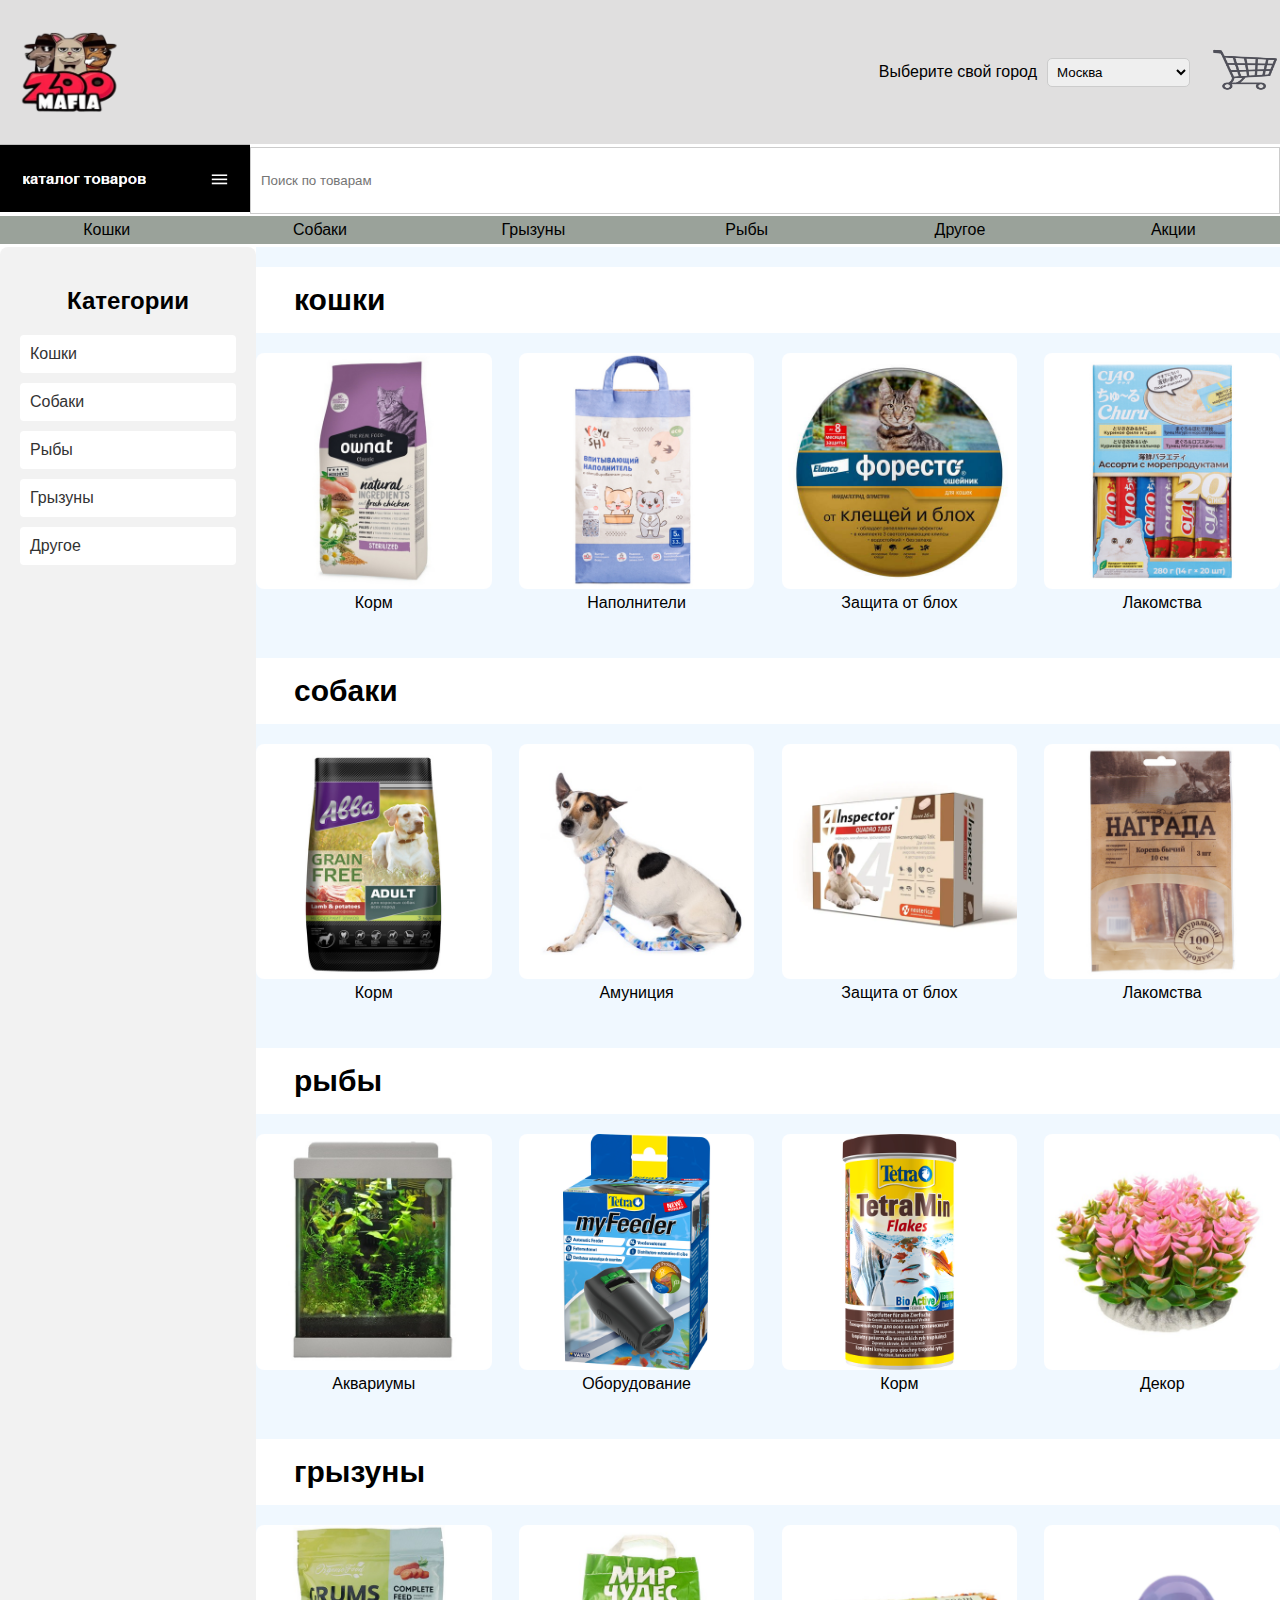
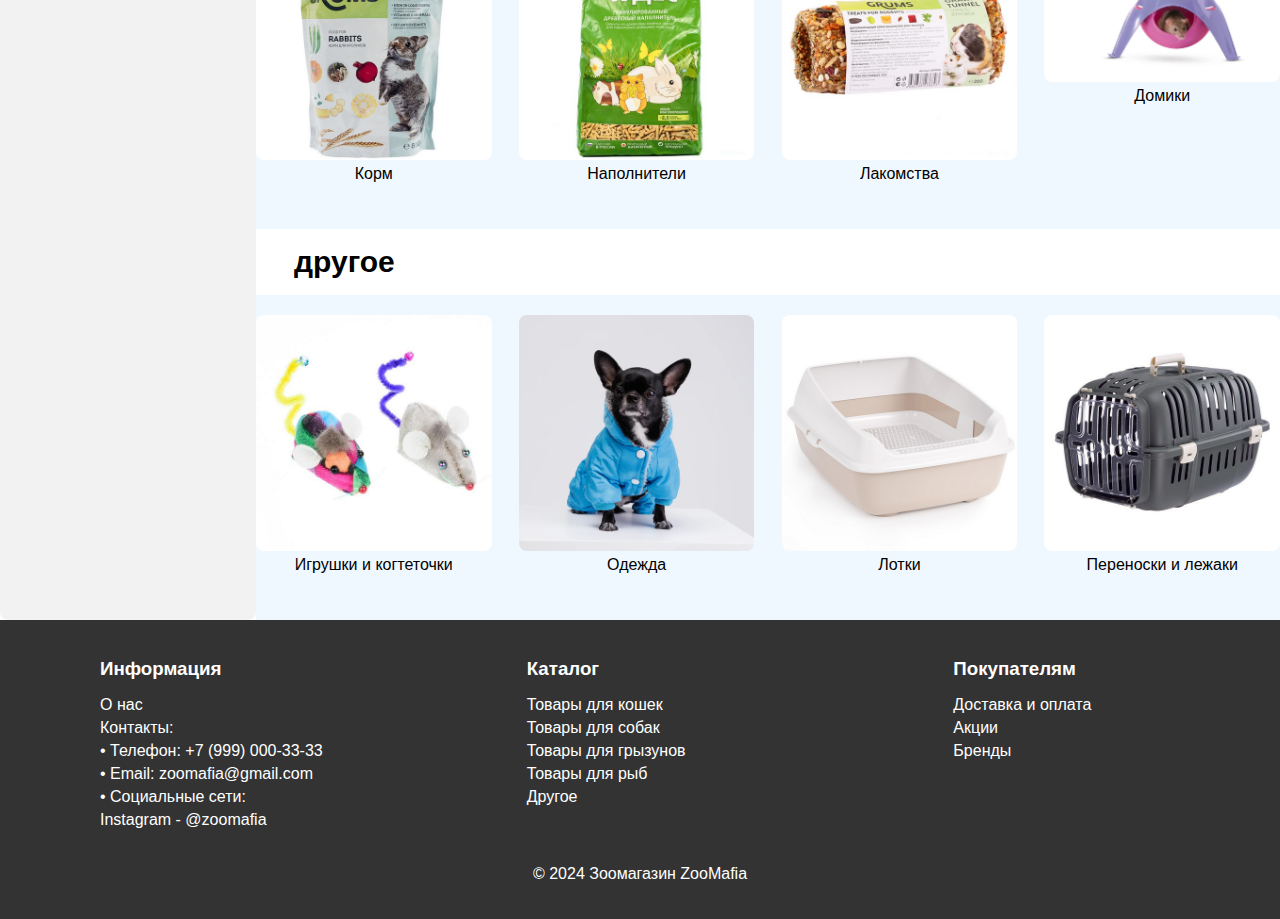
==== catalog.html @ 7aebc4de "Add files via upload" ====
<!DOCTYPE html>
<html lang="en">
<head>
    <meta charset="utf-8">
  <link rel="shortcuy icon" href="photo/logotip.jpg" type="image/jpg">
  <title>Зоомагазин ZooMafia</title>
  <link href="catalog.css" rel="stylesheet">
</head>
<body>
    <body>
        <div class="container">
          <header>
            <div class="header-left">
              <div class="logo">
                <a href="Site.html"><img alt="Logo" src="photo/logo2.png"></a>
              </div>
            </div>
            <div class="header-right">
              <div class="form-group">
                <label class="select-group">
                  <span class="select-label">Выберите свой город</span>
                  <select class="select">
                    <option value="moscow" selected>Москва</option>
                    <option value="st-petersburg">Санкт-Петербург</option>
                    <option value="vladimir">Владимир</option>
                    <option value="nizny">Нижний Новгород</option>
                  </select>
                </label>
              </div>
              <div class="korzina">
                  <a href="/korzina/korz1/" target="_blank"><img alt="korz" src="photo/cart.png"></a>
              </div>
            </div>
          </header>
          <div class="search-bar">
            <div class="menu-icon">
              <a href="catalog.html"><img src="photo/catalog.png" alt="Меню"></a>
            </div>
            <input type="text" placeholder="Поиск по товарам" class="search-input">
          </div>
          <nav>
              <ul class="top-menu">
                  <li>
                      <a href="/">Кошки</a>
                  </li>
                  <li>
                      <a href="/catalog/">Собаки</a>
                  </li>
                  <li>
                      <a href="/about/">Грызуны</a>
                  </li>
                  <li>
                      <a href="/news/">Рыбы</a>
                  </li>
                  <li>
                      <a href="/contacts/">Другое</a>
                  </li>
                  <li>
                      <a href="/contacts/">Акции </a>
                  </li>
              </ul>
          </nav>
          <div class="wrapper">
          <aside>
            <div class="filter-panel">
                  <h2>Категории</h2>
                  <ul>
                      <li>
                          <a href="#cats">Кошки</a>
                          <ul class="subcategories">
                              <li><a href="#">Корм</a></li>
                              <li><a href="#">Наполнители</a></li>
                              <li><a href="#">Защита от блох</a></li>
                              <li><a href="#">Лакомства</a></li>
                          </ul>
                      </li>
                      <li>
                          <a href="#dogs">Собаки</a>
                          <ul class="subcategories">
                              <li><a href="#">Корм</a></li>
                              <li><a href="#">Амуниция</a></li>
                              <li><a href="#">Защита от блох</a></li>
                              <li><a href="#">Лакомства</a></li>
                          </ul>
                      </li>
                      <li>
                          <a href="#fish">Рыбы</a>
                          <ul class="subcategories">
                              <li><a href="#">Аквариумы</a></li>
                              <li><a href="#">Оборудование</a></li>
                              <li><a href="#">Корм</a></li>
                              <li><a href="#">Декор</a></li>
                          </ul>
                      </li>
                      <li>
                          <a href="#rodents">Грызуны</a>
                          <ul class="subcategories">
                              <li><a href="#">Корм</a></li>
                              <li><a href="#">Наполнители</a></li>
                              <li><a href="#">Лакомства</a></li>
                              <li><a href="#">Домики</a></li>
                          </ul>
                      </li>
                      <li>
                          <a href="#accessories">Другое</a>
                          <ul class="subcategories">
                              <li><a href="#">Игрушки</a></li>
                              <li><a href="#">Одежда</a></li>
                              <li><a href="#">Лотки</a></li>
                              <li><a href="#">Переноски</a></li>
                          </ul>
                      </li>
                  </ul>
            </div>
          </aside>

          <main>
            <div class="product-categories">
                <div class="category" id="cats">
                  <div class="section-header">
                    <div class="section-header-title">
                      <div>
                        <span class="section-header-caption">
                          <a href="#">кошки</a>
                        </span>
                      </div>
                    </div>
                  </div>

                    <div class="category-items">
                        <a href="#">
                            <img src="photo/kormcat.jpeg" alt="Корм для кошек">
                            <p>Корм</p>
                        </a>
                        <a href="#">
                            <img src="photo/napolncat.jpeg" alt="Наполнители">
                            <p>Наполнители</p>
                        </a>
                        <a href="#">
                            <img src="photo/blohcat.jpeg" alt="Защита от блох">
                            <p>Защита от блох</p>
                        </a>
                        <a href="#">
                            <img src="photo/lacomcat.jpeg" alt="Лакомства">
                            <p>Лакомства</p>
                        </a>
                    </div>
                </div>
                <div class="category" id="dogs">
                  <div class="section-header">
                    <div class="section-header-title">
                      <div>
                        <span class="section-header-caption">
                          <a href="#">собаки</a>
                        </span>
                      </div>
                    </div>
                  </div>
                    <div class="category-items">
                        <a href="#">
                            <img src="photo/kormdog.jpg" alt="Корм для собак">
                            <p>Корм</p>
                        </a>
                        <a href="#">
                            <img src="photo/amuniciadog.jpg" alt="Амуниция">
                            <p>Амуниция</p>
                        </a>
                        <a href="#">
                            <img src="photo/blohdog.webp" alt="Защита от блох">
                            <p>Защита от блох</p>
                        </a>
                        <a href="#">
                            <img src="photo/lacomdog.jpeg" alt="Лакомства">
                            <p>Лакомства</p>
                        </a>
                    </div>
                </div>
                
                  <div class="category" id="fish">
                    <div class="section-header">
                      <div class="section-header-title">
                        <div>
                          <span class="section-header-caption">
                            <a href="#">рыбы</a>
                          </span>
                        </div>
                      </div>
                    </div>
                    <div class="category-items">
                        <a href="#">
                            <img src="photo/akvarryb.jpeg" alt="Аквариумы">
                            <p>Аквариумы</p>
                        </a>
                        <a href="#">
                            <img src="photo/oborydryb.png" alt="Оборудование">
                            <p>Оборудование</p>
                        </a>
                        <a href="#">
                            <img src="photo/kormryb.png" alt="Корм">
                            <p>Корм</p>
                        </a>
                        <a href="#">
                            <img src="photo/decorryb.jpeg" alt="Декор">
                            <p>Декор</p>
                        </a>
                    </div>
                </div>
                <div class="category" id="rodents">
                  <div class="section-header">
                    <div class="section-header-title">
                      <div>
                        <span class="section-header-caption">
                          <a href="#">грызуны</a>
                        </span>
                      </div>
                    </div>
                  </div>
                    <div class="category-items">
                        <a href="#">
                            <img src="photo/kormgriz.jpg" alt="Корм для грызунов">
                            <p>Корм</p>
                        </a>
                        <a href="#">
                            <img src="photo/napolngriz.jpg" alt="Наполнители">
                            <p>Наполнители</p>
                        </a>
                        <a href="#">
                            <img src="photo/lakomgriz.jpg" alt="Лакомства">
                            <p>Лакомства</p>
                        </a>
                        <a href="#">
                            <img src="photo/domgriz.webp" alt="Домики">
                            <p>Домики</p>
                        </a>
                    </div>
                </div>
                <div class="category" id="accessories">
                  <div class="section-header">
                    <div class="section-header-title">
                      <div>
                        <span class="section-header-caption">
                          <a href="#">другое</a>
                        </span>
                      </div>
                    </div>
                  </div>
                    <div class="category-items">
                        <a href="#">
                            <img src="photo/igri.jpg" alt="Игрушки">
                            <p>Игрушки и когтеточки</p>
                        </a>
                        <a href="#">
                            <img src="photo/odezda.webp" alt="Одежда">
                            <p>Одежда</p>
                        </a>
                        <a href="#">
                            <img src="photo/lotki.jpeg" alt="Лотки">
                            <p>Лотки</p>
                        </a>
                        <a href="#">
                            <img src="photo/perenoski.jpeg" alt="Переноски">
                            <p>Переноски и лежаки</p>
                        </a>
                    </div>
                </div>
                
            </div>
        </main>
      </div>

            <footer>
                <div class="container">
                  <div class="footer-row">
                    <div class="footer-col">
                      <h3>Информация</h3>
                      <ul>
                        <li><a href="onas.html">О нас</a></li>
                        <li>Контакты:</li>
                        <li>•	Телефон: +7 (999) 000-33-33</li>
                        <li>•	Email: zoomafia@gmail.com</li>
                        <li>•	Социальные сети: </li>
                        <li>Instagram - @zoomafia</li>
                      </ul>
                    </div>
                    <div class="footer-col">
                      <h3>Каталог</h3>
                      <ul>
                        <li><a href="#">Товары для кошек</a></li>
                        <li><a href="#">Товары для собак</a></li>
                        <li><a href="#">Товары для грызунов</a></li>
                        <li><a href="#">Товары для рыб</a></li>
                        <li><a href="#">Другое</a></li>
                      </ul>
                    </div>
                    <div class="footer-col">
                      <h3>Покупателям</h3>
                      <ul>
                        <li><a href="#">Доставка и оплата</a></li>
                        <li><a href="#">Акции</a></li>
                        <li><a href="#">Бренды</a></li>
                      </ul>
                    </div>
                 </div>
                  <p class="copyright">© 2024 Зоомагазин ZooMafia</p>
                </div>
              </footer>
            </div>
            <script src="js/script.js"></script>
</body>
</html>
---- catalog.css ----
body {
    font-family: Arial;
    margin: 0;
    padding: 0;
    margin-right: 0;
    margin-left: 0;
  }
  *{
    box-sizing: border-box;
  }
  .container {
    margin: 0 auto; 
	max-width: 100%;

  }
  header + footer {
	width: 100%;
}

  /* Шапка */
  header {
    background-color: #e0dfdf;
    padding: 10px 0;
    display: flex;
    justify-content: space-between;
    align-items: center;
    width: 100%;
  }
div.header-left {
	align-items: center;
	display: flex;
}
.logo {
    float: left;
    margin: 10;
  }
  img[alt="Logo"] {
    height: 100px;
    width: 120px;
   }
  .korzina{
    margin: 5;
  }
.korzina img{
    height: 50px;
    width: 70px;
 } 
 .header-left > .logo {
  float: left;
  margin: 10px;
 }
  .header-right {
    display: flex;
    align-items: center;
  }
  
  .header-right > .form-group {
    margin-right: 20px;
   }
  
  .select-group {
    display: flex;
    align-items: center;
  }
  
  .select-label {
    margin-right: 10px;
  }
  
  .select {
    padding: 5px;
    border: 1px solid #ccc;
    border-radius: 5px;
  }
  
  .korzina {
    display: inline-block;
  }
  
  /* Поиск */

  .search-bar {
    background-color: #fff;
    padding: 0px 0;
    display: flex;
    align-items: center;
  }
  .menu-icon img{
    height: 68px;
    width: 250px;
  }
  .menu-icon {
    margin-left: 0px;
    margin-right: 0px;
  }
  
  .search-input {
    border: 1px solid #ccc;
    padding: 25px 10px;
    flex: 1;
  }
  
  ul.top-menu {
	display: flex;
	justify-content: space-between;
	list-style: none;
	margin: 0;
	padding: 0;
}
ul.top-menu li {
	width: 100%;
}
ul.top-menu a {
	background: #9aa29a;
	color: #000000;
	display: block;
	margin-bottom: 3px;
	padding: 5px 0;
	text-align: center;
	text-decoration: none;
	width: 100%;
}
ul.top-menu a:hover {
	background: #00d9ff;
}
.banner-slider{
    text-align: center;
}
.banner-slide.active img{
    height: 400px;
    width: 1000px;
}
.banner-slide img{
    height: 400px;
    width: 1000px;
}
.prev-btn img{
    height: 30px;
    width: 30px;
}
.next-btn img{
    height: 30px;
    width: 30px;
}
  
/* Фильтр-панель */
aside{
 width: 20%; 
 height: auto;
  background-color: #f2f2f2;
  padding: 20px;
  border-radius: 8px;
}

.filter-panel h2 {
  margin-bottom: 20px;
  text-align: center;
}

.filter-panel ul {
  list-style: none;
  padding: 0;
}

.filter-panel li {
  margin-bottom: 10px;
}

.filter-panel li a {
  display: block;
  padding: 10px;
  background-color: #fff;
  border-radius: 4px;
  text-decoration: none;
  color: #333;
  transition: background-color 0.3s ease;
}

.filter-panel li a:hover {
  background-color: #ddd;
}

.subcategories {
  display: none;
  list-style: none;
  padding: 0;
  margin-left: 20px;
}

.filter-panel li:hover .subcategories {
  display: block;
}

.subcategories li a {
  padding: 5px 10px;
  font-size: 14px;
}

/* Категории */
main{
  background-color: aliceblue;
  height: auto;
  width: 80%;
  }
.wrapper {
    display: flex;
  }
.product-categories {
  flex: 1;
}

.category {
  margin-bottom: 20px;
}

.category h3 {
  text-align: center;
  margin-bottom: 10px;
}

.category-items {
  display: flex;
  flex-wrap: wrap;
  justify-content: space-between;
}

.category-items a {
  width: 23%;
  margin-bottom: 10px;
  text-decoration: none;
  color: #000000;
  display: flex;
  flex-direction: column;
  align-items: center;
}

.category-items img {
  width: 100%;
  height: auto;
  border-radius: 8px;
}

.category-items p {
  margin-top: 5px;
  text-align: center;
}
.section-header{
margin-top: 20px;
margin-bottom: 20px;
  height: 66px;
  padding: 10px 12px 10px 8px;
  display: flex;
  align-items: center;
  justify-content: space-between;
  background-color: #fff;
}
.section-header-title{
  display: flex;
  align-items: center;
}
.section-header-caption{
  font-size: 30px;
  line-height: 44px;
  letter-spacing: 0;
  display: inline-block;
}
.section-header-caption a{
  text-decoration: none;
  color: #000000;
  font-weight: bold;
  margin-left: 30px;
}
.section-header-caption a:hover{
  color: #00d9ff;
}
  
  
  /* Подвал */
  footer {
    background-color: #333;
    color: #fff;
    padding: 20px 0;
  }
  
  .footer-row {
    display: flex;
    justify-content: left;
    align-items: flex-start;
  }
  
  .footer-col {
    flex: 1;
    margin: 0 100px;
    max-width: 400px;
  }
  
  .footer-col h3 {
    color: #fff;
    margin-bottom: 10px;
  }
  
  .footer-col ul {
    list-style: none;
    padding: 0;
  }
  
  .footer-col li {
    margin-bottom: 5px;
  }
  
  .footer-col li a {
    text-decoration: none;
    color: #fff;
  }
  .footer-col li a:hover{
    color: #00d9ff;
  }
  
  .social-icons {
    display: flex;
    justify-content: center;
    margin-top: 10px;
  }
  
  .social-icons a {
    margin: 0 5px;
  }
  
  .social-icons img {
    width: 20px;
    height: 20px;
  }
  
  .copyright {
    text-align: center;
    margin-top: 20px;
  }
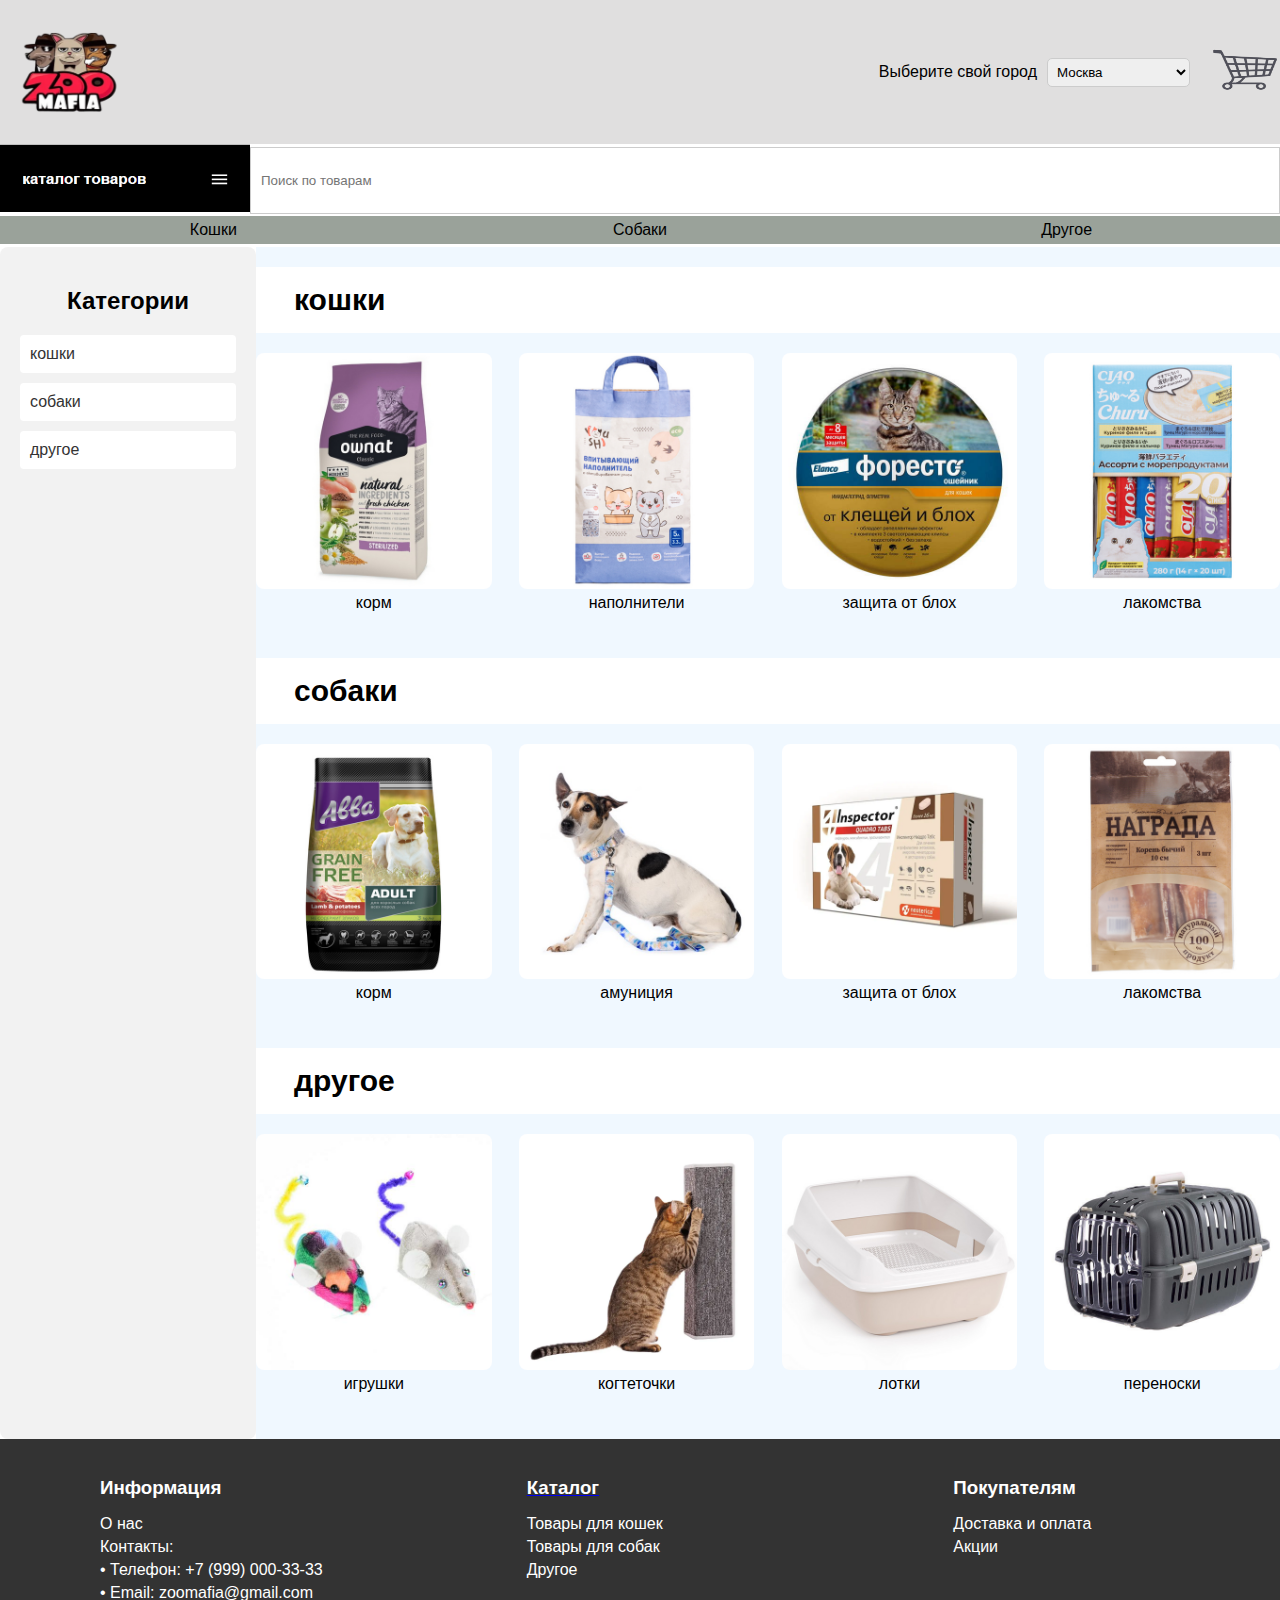
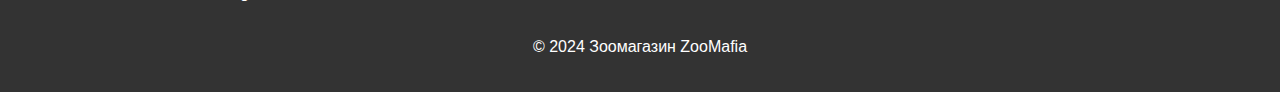
==== commit b18fce0a: "Add files via upload" ====
--- a/catalog.html
+++ b/catalog.html
@@ -12,7 +12,7 @@
           <header>
             <div class="header-left">
               <div class="logo">
-                <a href="Site.html"><img alt="Logo" src="photo/logo2.png"></a>
+                <a href="index.html"><img alt="Logo" src="photo/logo2.png"></a>
               </div>
             </div>
             <div class="header-right">
@@ -28,7 +28,7 @@
                 </label>
               </div>
               <div class="korzina">
-                  <a href="/korzina/korz1/" target="_blank"><img alt="korz" src="photo/cart.png"></a>
+                  <a href="korzina.html" target="_blank"><img alt="korz" src="photo/cart.png"></a>
               </div>
             </div>
           </header>
@@ -41,22 +41,13 @@
           <nav>
               <ul class="top-menu">
                   <li>
-                      <a href="/">Кошки</a>
+                      <a href="catkorm.html">Кошки</a>
                   </li>
                   <li>
-                      <a href="/catalog/">Собаки</a>
+                      <a href="dogkorm.html">Собаки</a>
                   </li>
                   <li>
-                      <a href="/about/">Грызуны</a>
-                  </li>
-                  <li>
-                      <a href="/news/">Рыбы</a>
-                  </li>
-                  <li>
-                      <a href="/contacts/">Другое</a>
-                  </li>
-                  <li>
-                      <a href="/contacts/">Акции </a>
+                      <a href="drstr.html">Другое</a>
                   </li>
               </ul>
           </nav>
@@ -66,48 +57,30 @@
                   <h2>Категории</h2>
                   <ul>
                       <li>
-                          <a href="#cats">Кошки</a>
+                          <a href="catkorm.html">кошки</a>
                           <ul class="subcategories">
-                              <li><a href="#">Корм</a></li>
-                              <li><a href="#">Наполнители</a></li>
-                              <li><a href="#">Защита от блох</a></li>
-                              <li><a href="#">Лакомства</a></li>
+                              <li><a href="catkorm.html#korm">корм</a></li>
+                              <li><a href="catkorm.html#napol">наполнители</a></li>
+                              <li><a href="catkorm.html#blohi">защита от блох</a></li>
+                              <li><a href="catkorm.html#lakom">лакомства</a></li>
                           </ul>
                       </li>
                       <li>
-                          <a href="#dogs">Собаки</a>
+                          <a href="dogkorm.html">собаки</a>
                           <ul class="subcategories">
-                              <li><a href="#">Корм</a></li>
-                              <li><a href="#">Амуниция</a></li>
-                              <li><a href="#">Защита от блох</a></li>
-                              <li><a href="#">Лакомства</a></li>
+                              <li><a href="dogkorm.html#korm">корм</a></li>
+                              <li><a href="dogkorm.html#am">амуниция</a></li>
+                              <li><a href="dogkorm.html#blohi">защита от блох</a></li>
+                              <li><a href="dogkorm.html#lakom">лакомства</a></li>
                           </ul>
                       </li>
                       <li>
-                          <a href="#fish">Рыбы</a>
+                          <a href="drstr.html">другое</a>
                           <ul class="subcategories">
-                              <li><a href="#">Аквариумы</a></li>
-                              <li><a href="#">Оборудование</a></li>
-                              <li><a href="#">Корм</a></li>
-                              <li><a href="#">Декор</a></li>
-                          </ul>
-                      </li>
-                      <li>
-                          <a href="#rodents">Грызуны</a>
-                          <ul class="subcategories">
-                              <li><a href="#">Корм</a></li>
-                              <li><a href="#">Наполнители</a></li>
-                              <li><a href="#">Лакомства</a></li>
-                              <li><a href="#">Домики</a></li>
-                          </ul>
-                      </li>
-                      <li>
-                          <a href="#accessories">Другое</a>
-                          <ul class="subcategories">
-                              <li><a href="#">Игрушки</a></li>
-                              <li><a href="#">Одежда</a></li>
-                              <li><a href="#">Лотки</a></li>
-                              <li><a href="#">Переноски</a></li>
+                              <li><a href="drstr.html#igr">игрушки</a></li>
+                              <li><a href="drstr.html#kogot">когтеточки</a></li>
+                              <li><a href="drstr.html#lotki">лотки</a></li>
+                              <li><a href="drstr.html#perenos">переноски</a></li>
                           </ul>
                       </li>
                   </ul>
@@ -121,28 +94,28 @@
                     <div class="section-header-title">
                       <div>
                         <span class="section-header-caption">
-                          <a href="#">кошки</a>
+                          <a href="catkorm.html">кошки</a>
                         </span>
                       </div>
                     </div>
                   </div>
 
                     <div class="category-items">
-                        <a href="#">
-                            <img src="photo/kormcat.jpeg" alt="Корм для кошек">
-                            <p>Корм</p>
-                        </a>
-                        <a href="#">
-                            <img src="photo/napolncat.jpeg" alt="Наполнители">
-                            <p>Наполнители</p>
-                        </a>
-                        <a href="#">
-                            <img src="photo/blohcat.jpeg" alt="Защита от блох">
-                            <p>Защита от блох</p>
-                        </a>
-                        <a href="#">
-                            <img src="photo/lacomcat.jpeg" alt="Лакомства">
-                            <p>Лакомства</p>
+                        <a href="catkorm.html#korm">
+                            <img src="photo/kormcat.jpeg" alt="корм для кошек">
+                            <p>корм</p>
+                        </a>
+                        <a href="catkorm.html#napol">
+                            <img src="photo/napolncat.jpeg" alt="наполнители">
+                            <p>наполнители</p>
+                        </a>
+                        <a href="catkorm.html#blohi">
+                            <img src="photo/blohcat.jpeg" alt="защита от блох">
+                            <p>защита от блох</p>
+                        </a>
+                        <a href="catkorm.html#lakom">
+                            <img src="photo/lacomcat.jpeg" alt="лакомства">
+                            <p>лакомства</p>
                         </a>
                     </div>
                 </div>
@@ -151,115 +124,57 @@
                     <div class="section-header-title">
                       <div>
                         <span class="section-header-caption">
-                          <a href="#">собаки</a>
+                          <a href="dogkorm.html">собаки</a>
                         </span>
                       </div>
                     </div>
                   </div>
                     <div class="category-items">
-                        <a href="#">
-                            <img src="photo/kormdog.jpg" alt="Корм для собак">
-                            <p>Корм</p>
-                        </a>
-                        <a href="#">
-                            <img src="photo/amuniciadog.jpg" alt="Амуниция">
-                            <p>Амуниция</p>
-                        </a>
-                        <a href="#">
-                            <img src="photo/blohdog.webp" alt="Защита от блох">
-                            <p>Защита от блох</p>
-                        </a>
-                        <a href="#">
-                            <img src="photo/lacomdog.jpeg" alt="Лакомства">
-                            <p>Лакомства</p>
-                        </a>
-                    </div>
-                </div>
-                
-                  <div class="category" id="fish">
-                    <div class="section-header">
-                      <div class="section-header-title">
-                        <div>
-                          <span class="section-header-caption">
-                            <a href="#">рыбы</a>
-                          </span>
-                        </div>
-                      </div>
-                    </div>
-                    <div class="category-items">
-                        <a href="#">
-                            <img src="photo/akvarryb.jpeg" alt="Аквариумы">
-                            <p>Аквариумы</p>
-                        </a>
-                        <a href="#">
-                            <img src="photo/oborydryb.png" alt="Оборудование">
-                            <p>Оборудование</p>
-                        </a>
-                        <a href="#">
-                            <img src="photo/kormryb.png" alt="Корм">
-                            <p>Корм</p>
-                        </a>
-                        <a href="#">
-                            <img src="photo/decorryb.jpeg" alt="Декор">
-                            <p>Декор</p>
-                        </a>
-                    </div>
-                </div>
-                <div class="category" id="rodents">
-                  <div class="section-header">
-                    <div class="section-header-title">
-                      <div>
-                        <span class="section-header-caption">
-                          <a href="#">грызуны</a>
-                        </span>
-                      </div>
-                    </div>
-                  </div>
-                    <div class="category-items">
-                        <a href="#">
-                            <img src="photo/kormgriz.jpg" alt="Корм для грызунов">
-                            <p>Корм</p>
-                        </a>
-                        <a href="#">
-                            <img src="photo/napolngriz.jpg" alt="Наполнители">
-                            <p>Наполнители</p>
-                        </a>
-                        <a href="#">
-                            <img src="photo/lakomgriz.jpg" alt="Лакомства">
-                            <p>Лакомства</p>
-                        </a>
-                        <a href="#">
-                            <img src="photo/domgriz.webp" alt="Домики">
-                            <p>Домики</p>
-                        </a>
-                    </div>
-                </div>
+                        <a href="dogkorm.html#korm">
+                            <img src="photo/kormdog.jpg" alt="корм для собак">
+                            <p>корм</p>
+                        </a>
+                        <a href="dogkorm.html#am">
+                            <img src="photo/amuniciadog.jpg" alt="амуниция">
+                            <p>амуниция</p>
+                        </a>
+                        <a href="dogkorm.html#blohi">
+                            <img src="photo/blohdog.webp" alt="защита от блох">
+                            <p>защита от блох</p>
+                        </a>
+                        <a href="dogkorm.html#lakom">
+                            <img src="photo/lacomdog.jpeg" alt="лакомства">
+                            <p>лакомства</p>
+                        </a>
+                    </div>
+                  </div>
+                  
                 <div class="category" id="accessories">
                   <div class="section-header">
                     <div class="section-header-title">
                       <div>
                         <span class="section-header-caption">
-                          <a href="#">другое</a>
+                          <a href="drstr.html">другое</a>
                         </span>
                       </div>
                     </div>
                   </div>
                     <div class="category-items">
-                        <a href="#">
+                        <a href="drstr.html#igr">
                             <img src="photo/igri.jpg" alt="Игрушки">
-                            <p>Игрушки и когтеточки</p>
-                        </a>
-                        <a href="#">
-                            <img src="photo/odezda.webp" alt="Одежда">
-                            <p>Одежда</p>
-                        </a>
-                        <a href="#">
+                            <p>игрушки</p>
+                        </a>
+                        <a href="drstr.html#kogot">
+                          <img src="photo/tov9.webp" alt="Игрушки">
+                          <p>когтеточки</p>
+                      </a>
+                        <a href="drstr.html#lotki">
                             <img src="photo/lotki.jpeg" alt="Лотки">
-                            <p>Лотки</p>
-                        </a>
-                        <a href="#">
+                            <p>лотки</p>
+                        </a>
+                        <a href="drstr.html#perenos">
                             <img src="photo/perenoski.jpeg" alt="Переноски">
-                            <p>Переноски и лежаки</p>
+                            <p>переноски</p>
                         </a>
                     </div>
                 </div>
@@ -276,28 +191,23 @@
                       <ul>
                         <li><a href="onas.html">О нас</a></li>
                         <li>Контакты:</li>
-                        <li>•	Телефон: +7 (999) 000-33-33</li>
-                        <li>•	Email: zoomafia@gmail.com</li>
-                        <li>•	Социальные сети: </li>
-                        <li>Instagram - @zoomafia</li>
+                        <li><a href="tel: +79990003333">• Телефон: +7 (999) 000-33-33</li></a>
+                        <li><a href="mailto: zoomafia@gmail.com">• Email: zoomafia@gmail.com</li>
                       </ul>
                     </div>
                     <div class="footer-col">
                       <h3>Каталог</h3>
                       <ul>
-                        <li><a href="#">Товары для кошек</a></li>
-                        <li><a href="#">Товары для собак</a></li>
-                        <li><a href="#">Товары для грызунов</a></li>
-                        <li><a href="#">Товары для рыб</a></li>
-                        <li><a href="#">Другое</a></li>
+                        <li><a href="catkorm.html">Товары для кошек</a></li>
+                        <li><a href="dogkorm.html">Товары для собак</a></li>
+                        <li><a href="drstr.html">Другое</a></li>
                       </ul>
                     </div>
                     <div class="footer-col">
                       <h3>Покупателям</h3>
                       <ul>
                         <li><a href="#">Доставка и оплата</a></li>
-                        <li><a href="#">Акции</a></li>
-                        <li><a href="#">Бренды</a></li>
+                        <li><a href="index.html">Акции</a></li>
                       </ul>
                     </div>
                  </div>
